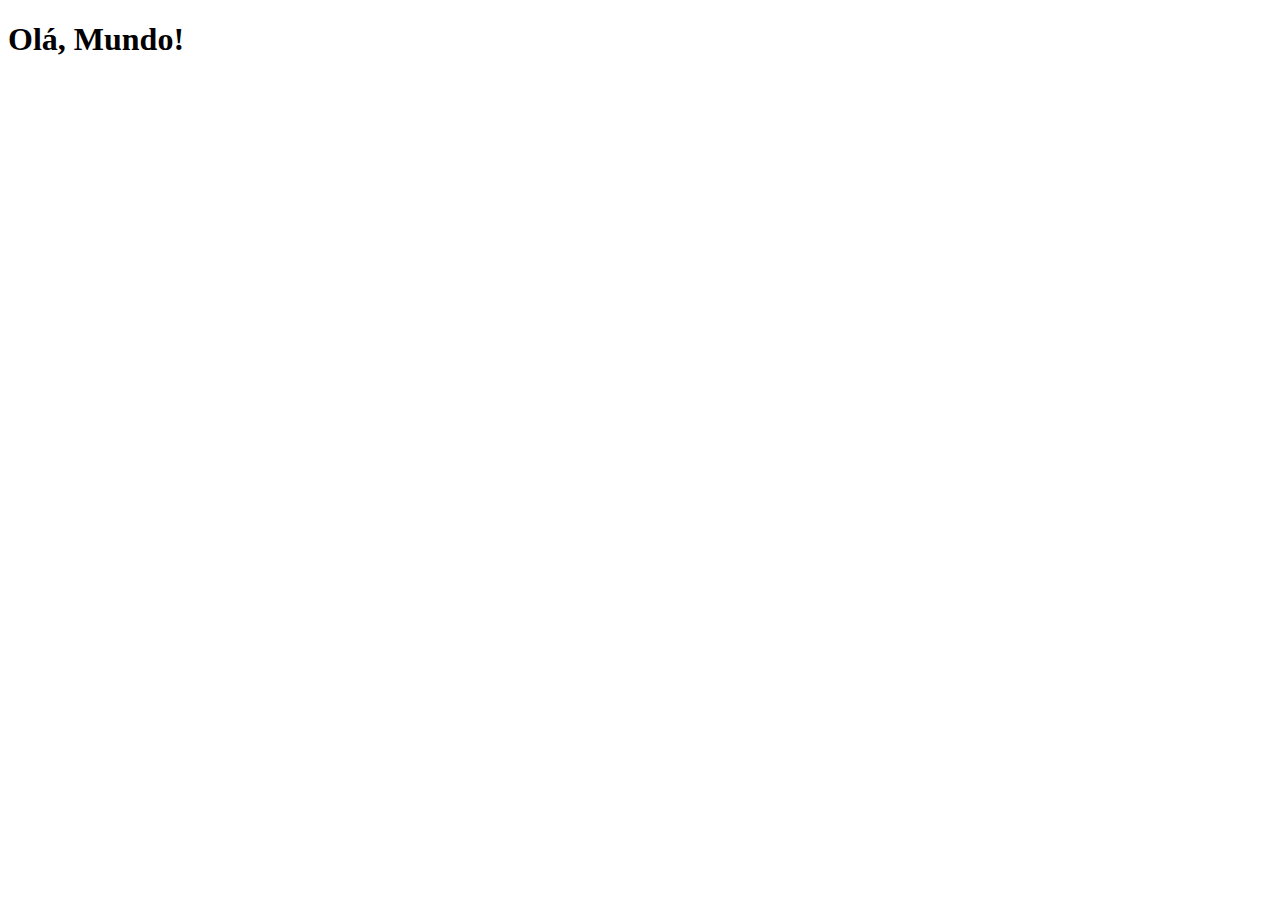
==== index.html @ f5d2cd41 "att" ====
<!DOCTYPE html>
<html lang="pt-br">
<head>
    <meta charset="UTF-8">
    <meta http-equiv="X-UA-Compatible" content="IE=edge">
    <meta name="viewport" content="width=device-width, initial-scale=1.0">
    <title>Projeto Redes Sociais</title>
    <link rel="shortcut icon" href="favicon.ico" type="image/x-icon">
</head>
<body>
    <h1>Olá, Mundo!</h1>
</body>
</html>
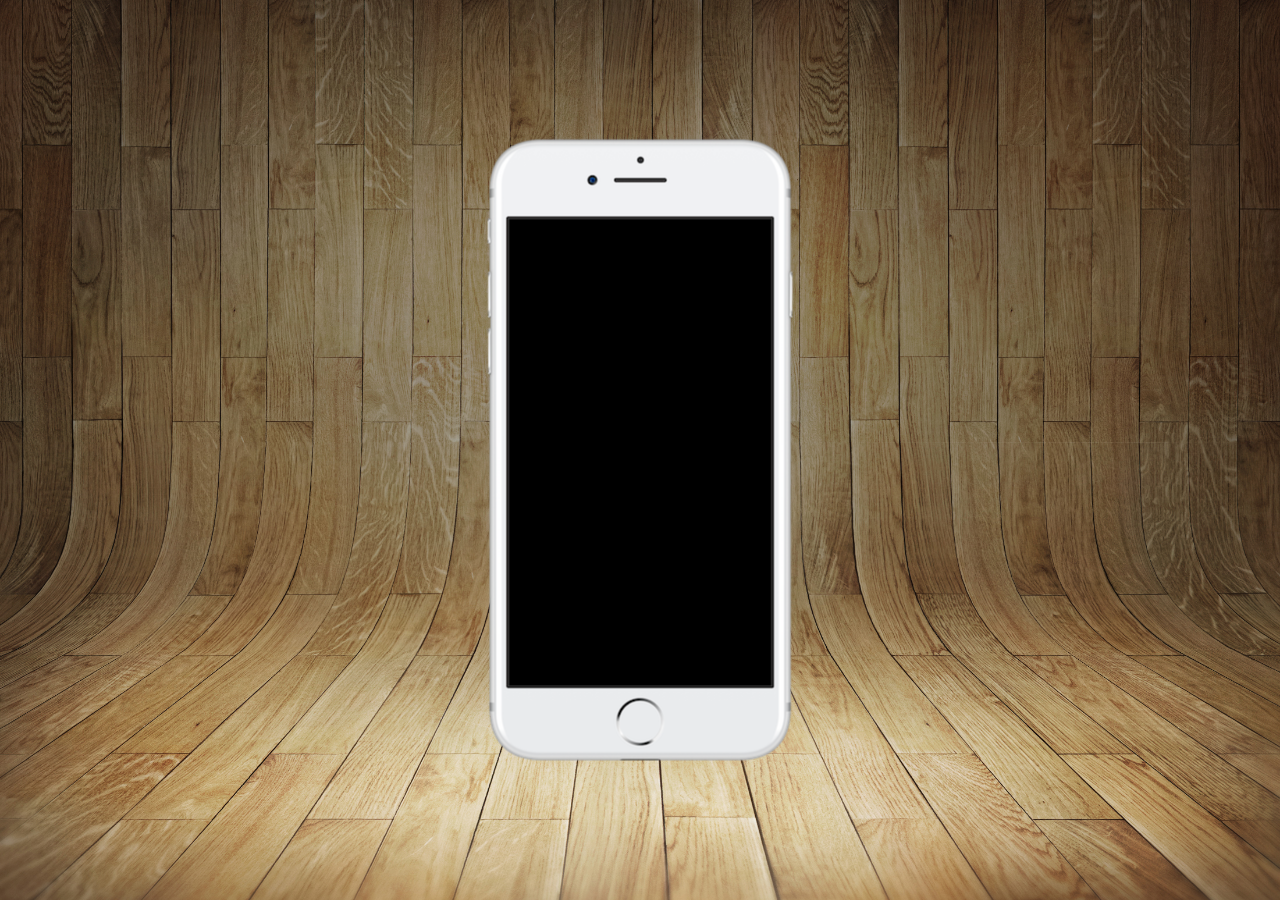
==== commit 8544b598: "att" ====
--- a/index.html
+++ b/index.html
@@ -5,9 +5,17 @@
     <meta http-equiv="X-UA-Compatible" content="IE=edge">
     <meta name="viewport" content="width=device-width, initial-scale=1.0">
     <title>Projeto Redes Sociais</title>
+    <link rel="stylesheet" href="estilos/style.css">
     <link rel="shortcut icon" href="favicon.ico" type="image/x-icon">
 </head>
 <body>
-    <h1>Olá, Mundo!</h1>
+    <main>
+        <section id="telefone">
+
+        </section>
+        <section id="redes-sociais">
+
+        </section>
+    </main>
 </body>
 </html>--- a/estilos/style.css
+++ b/estilos/style.css
@@ -0,0 +1,35 @@
+@charset "UTF-8";
+
+* {
+    margin: 0%;
+    padding: 0%;
+    font-family: Arial, Helvetica, sans-serif;
+}
+
+html,body {
+    height: 100vh;
+    width: 100vw;
+    background-color: black;
+}
+
+body {
+    background: url('../imagens/fundo-madeira.jpg') no-repeat top center fixed;
+    background-size: cover;
+}
+
+main {
+    position: relative;
+    height: 100vh;
+}
+
+section#telefone {
+    position: absolute;
+    top: 50%;
+    left: 50%;
+    transform: translate(-50%, -50%);
+
+    height: 627px;
+    width: 311px;
+    background: url('../imagens/frame-iphone.png') no-repeat;
+}
+
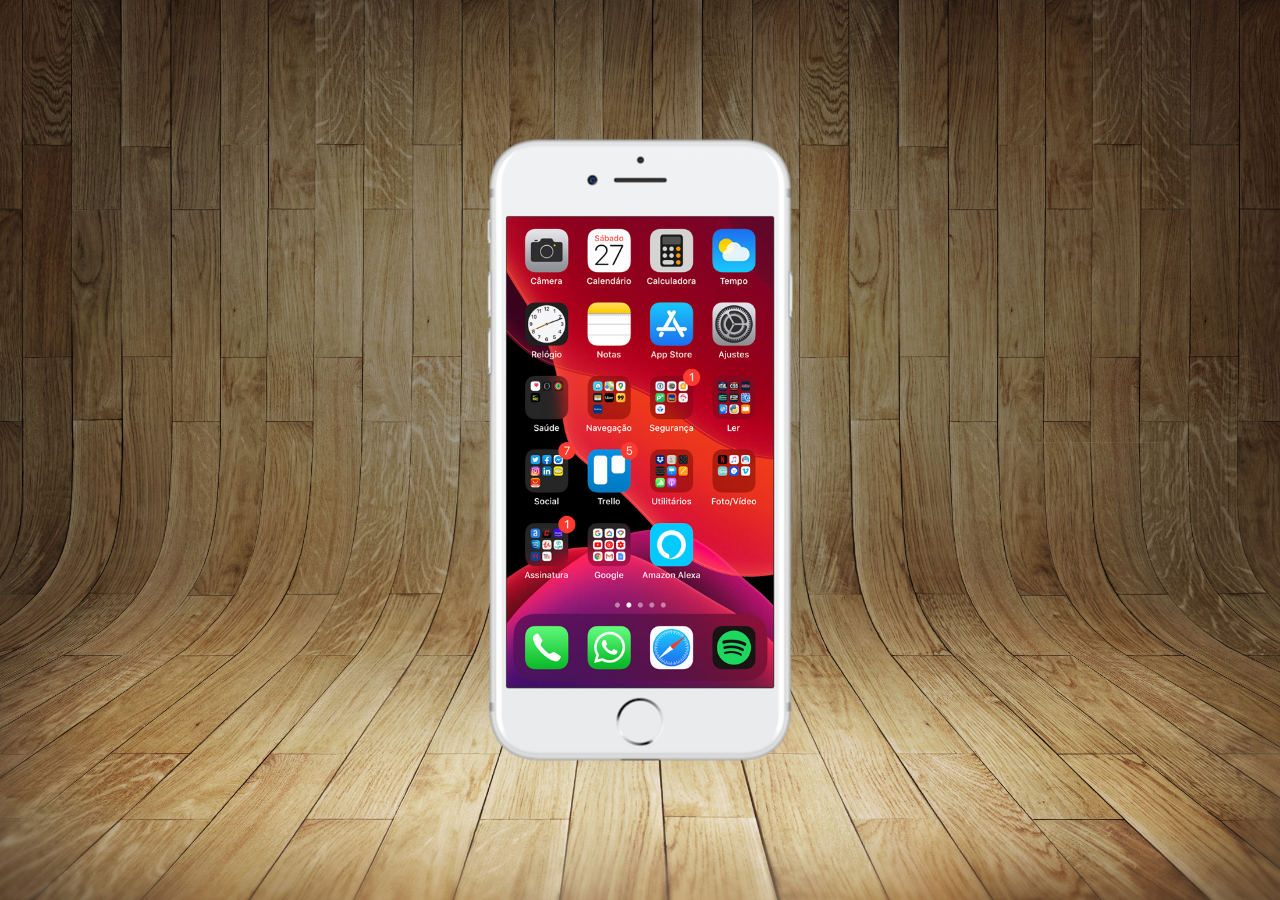
==== commit dfe8bd19: "criei a tela home" ====
--- a/index.html
+++ b/index.html
@@ -11,9 +11,10 @@
 <body>
     <main>
         <section id="telefone">
-
+            <iframe src="home.html" frameborder="0" name="frame" id="frame">
+            </iframe>
         </section>
-        <section id="redes-sociais">
+        <section id="rede-social">
 
         </section>
     </main>
--- a/estilos/style.css
+++ b/estilos/style.css
@@ -33,3 +33,10 @@
     background: url('../imagens/frame-iphone.png') no-repeat;
 }
 
+iframe#frame {
+    position: relative;
+    top: 80px;
+    left: 22px;
+    width: 267px;
+    height: 471px;
+}
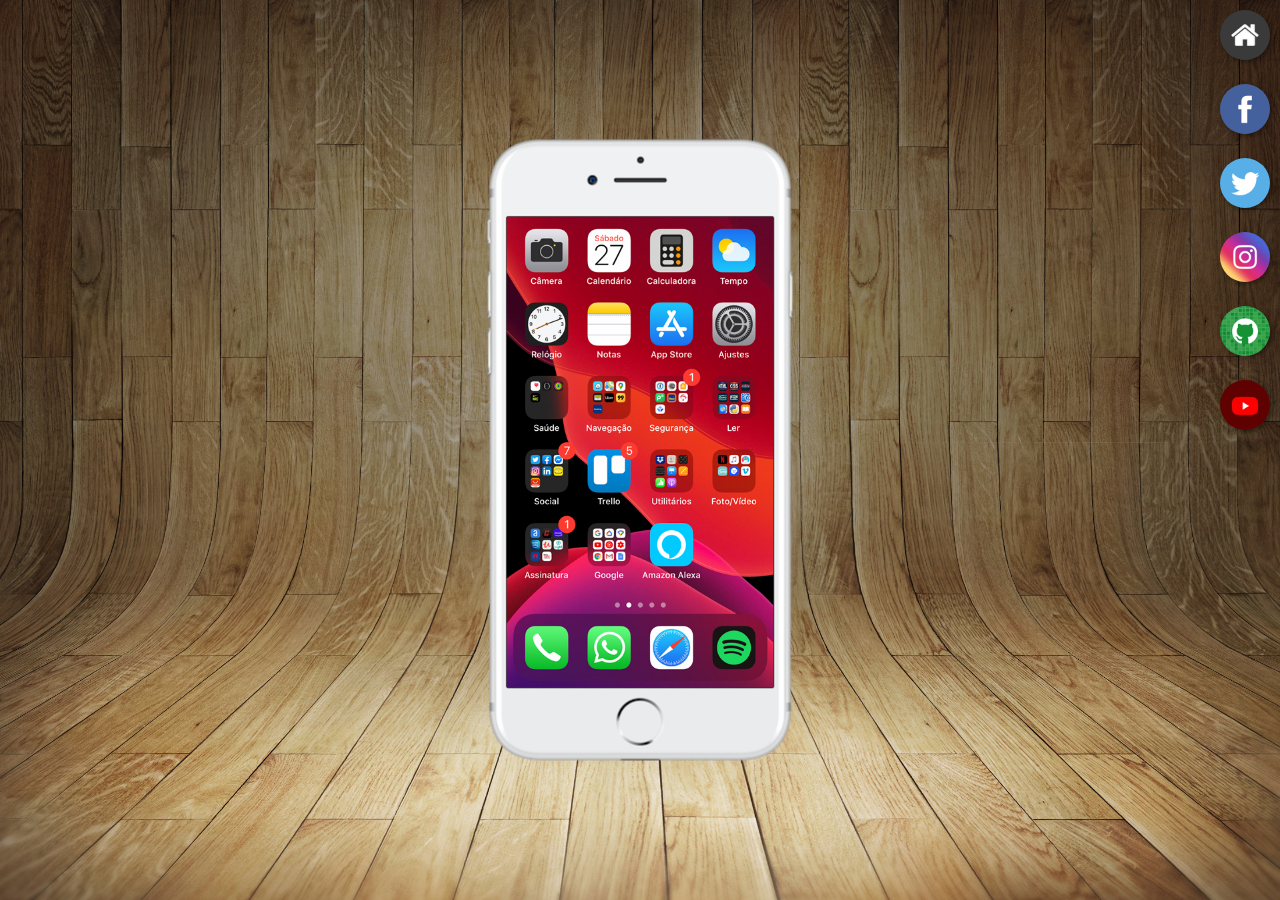
==== commit 8d7dfedf: "coloquei botao na lateral" ====
--- a/index.html
+++ b/index.html
@@ -12,10 +12,16 @@
     <main>
         <section id="telefone">
             <iframe src="home.html" frameborder="0" name="frame" id="frame">
+                Seu Navegador não é compatível com isso
             </iframe>
         </section>
         <section id="rede-social">
-
+            <a href="" target="frame"><img src="imagens/logo-home.jpg" alt="logo-home"></a><br>
+            <a href="" target="frame"><img src="imagens/logo-facebook.jpg" alt="logo-facebook"></a><br>
+            <a href="" target="frame"><img src="imagens/logo-twitter.jpg" alt="logo-twitter"></a><br>
+            <a href="" target="frame"><img src="imagens/logo-instagram.jpg" alt="logo-instagram"></a><br>
+            <a href="" target="frame"><img src="imagens/logo-github.jpg" alt="logo-github"></a><br>
+            <a href="" target="frame"><img src="imagens/logo-youtube.jpg" alt="logo-youtube"></a>
         </section>
     </main>
 </body>
--- a/estilos/style.css
+++ b/estilos/style.css
@@ -40,3 +40,23 @@
     width: 267px;
     height: 471px;
 }
+
+section#rede-social {
+    text-align: right;
+}
+
+section#rede-social img {
+    width: 50px;
+    margin: 10px;
+    border-radius: 50%;
+    box-shadow: 2px 2px 5px rgba(0, 0, 0, 0.400);
+    box-sizing: border-box;
+}
+
+section#rede-social img:hover {
+    border: 2px solid rgb(255, 255, 255);
+    transform: translate(-3px, -3px);
+    box-shadow: 5px 5px 10px rgba(0, 0, 0, 0.616);
+    transition: transform .3s, border 1s;
+}
+
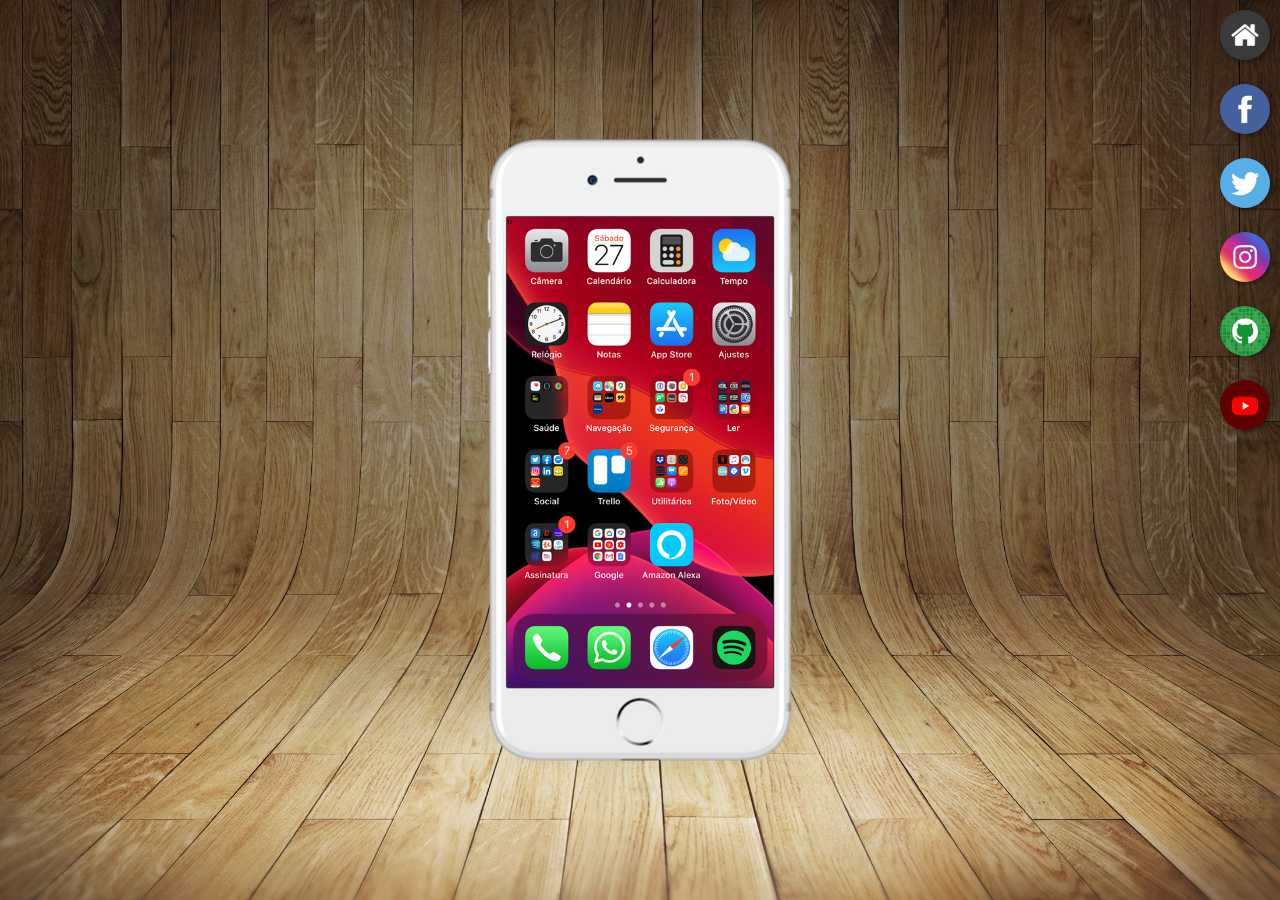
==== commit ae2a45b2: "att" ====
--- a/index.html
+++ b/index.html
@@ -11,17 +11,17 @@
 <body>
     <main>
         <section id="telefone">
-            <iframe src="home.html" frameborder="0" name="frame" id="frame">
+            <iframe src="home.html" frameborder="0" name="frame" id="frame" >
                 Seu Navegador não é compatível com isso
             </iframe>
         </section>
         <section id="rede-social">
-            <a href="" target="frame"><img src="imagens/logo-home.jpg" alt="logo-home"></a><br>
-            <a href="" target="frame"><img src="imagens/logo-facebook.jpg" alt="logo-facebook"></a><br>
-            <a href="" target="frame"><img src="imagens/logo-twitter.jpg" alt="logo-twitter"></a><br>
-            <a href="" target="frame"><img src="imagens/logo-instagram.jpg" alt="logo-instagram"></a><br>
-            <a href="" target="frame"><img src="imagens/logo-github.jpg" alt="logo-github"></a><br>
-            <a href="" target="frame"><img src="imagens/logo-youtube.jpg" alt="logo-youtube"></a>
+            <a href="home.html" target="frame"><img src="imagens/logo-home.jpg" alt="logo-home"></a><br>
+            <a href="facebook.html" target="frame"><img src="imagens/logo-facebook.jpg" alt="logo-facebook"></a><br>
+            <a href="twitter.html" target="frame"><img src="imagens/logo-twitter.jpg" alt="logo-twitter"></a><br>
+            <a href="instagram.html" target="frame"><img src="imagens/logo-instagram.jpg" alt="logo-instagram"></a><br>
+            <a href="github.html" target="frame"><img src="imagens/logo-github.jpg" alt="logo-github"></a><br>
+            <a href="yt.html" target="frame"><img src="imagens/logo-youtube.jpg" alt="logo-youtube"></a>
         </section>
     </main>
 </body>
